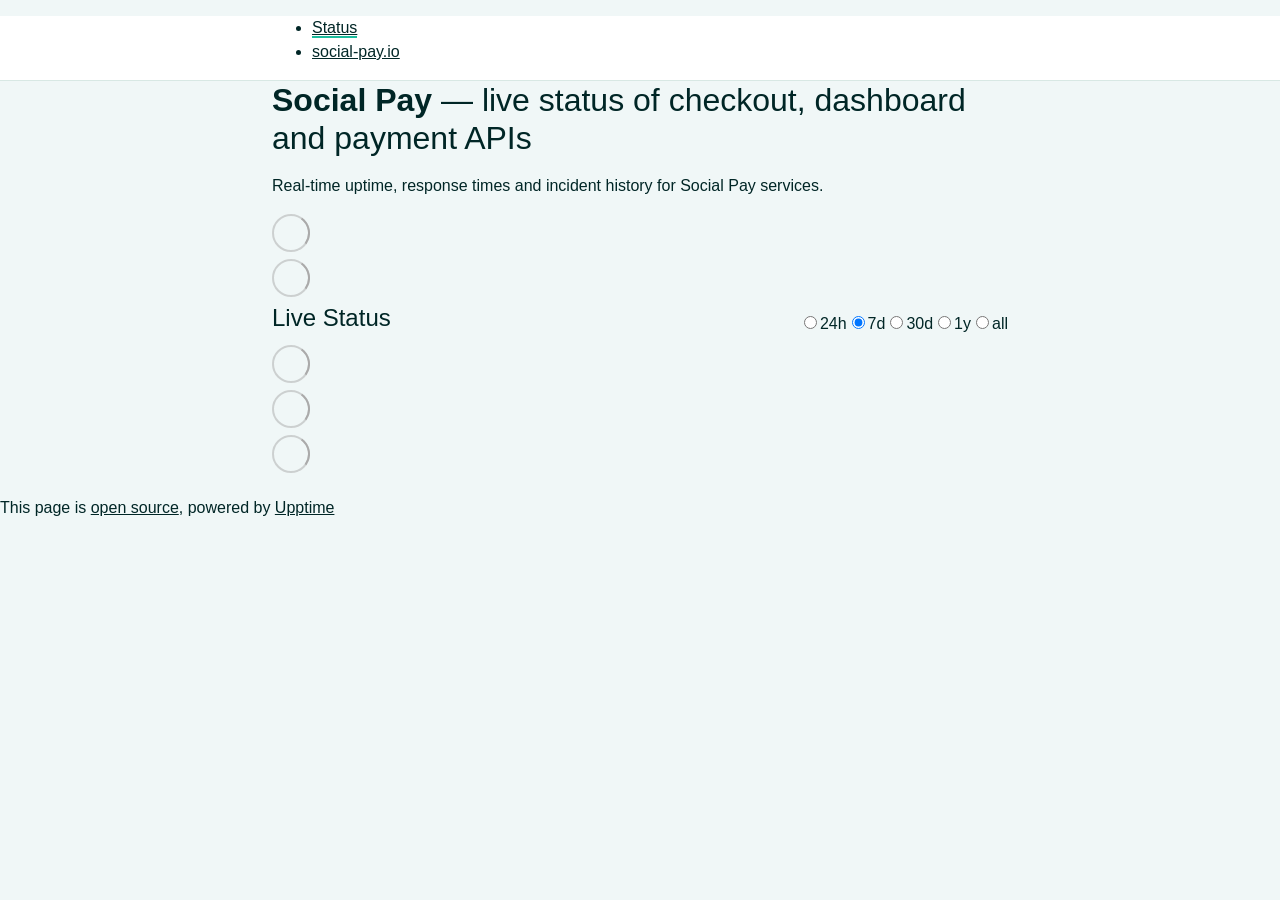
==== index.html @ 7e7a7115 "deploy: 6a5fa1175e1046a370cfa3e2fd71d9500cdce893" ====
<!DOCTYPE html> <html lang=en> <head> <meta charset=utf-8> <meta content="width=device-width,initial-scale=1" name=viewport> <meta content=#333333 name=theme-color> <base href=/status/ > <link href=manifest.json rel=manifest crossorigin=use-credentials> <script>__SAPPER__={baseUrl:"/status",preloaded:[void 0,{}]};if('serviceWorker' in navigator)navigator.serviceWorker.register('/status/service-worker.js');(function(){try{eval("async function x(){}");var main="/status/client/client.57f65140.js"}catch(e){main="/status/client/legacy/client.33e0edeb.js"};var s=document.createElement("script");try{new Function("if(0)import('')")();s.src=main;s.type="module";s.crossOrigin="use-credentials";}catch(e){s.src="/status/client/shimport@2.0.5.js";s.setAttribute("data-main",main);}document.head.appendChild(s);}());</script> <link href=client/client-31a52aa5.css rel=stylesheet><link href=client/createOctokit-a85f76c7.css rel=stylesheet><link href=client/index-b0b6455a.css rel=stylesheet> <title>Social Pay Status</title><link href=https://KingClem9269.github.io/status/themes/light.css rel=stylesheet><link href=https://KingClem9269.github.io/status/global.css rel=stylesheet><link href=https://raw.githubusercontent.com/upptime/upptime/master/assets/upptime-icon.svg rel=icon type=image/svg><link href=/logo-192.png rel=icon type=image/png> <link href=/status/client/client.57f65140.js rel=modulepreload as=script crossorigin=use-credentials><link href=/status/client/client-31a52aa5.css rel=preload as=style><link href=/status/client/index.d18c783b.js rel=modulepreload as=script crossorigin=use-credentials><link href=/status/client/createOctokit.0a778006.js rel=modulepreload as=script crossorigin=use-credentials><link href=/status/client/inject_styles.803b7e80.js rel=modulepreload as=script crossorigin=use-credentials><link href=/status/client/createOctokit-a85f76c7.css rel=preload as=style><link href=/status/client/index-b0b6455a.css rel=preload as=style></head> <body> <div id=sapper> <nav class=svelte-a08hsz><div class="svelte-a08hsz container"> <ul class=svelte-a08hsz><li><a href=/ class=svelte-a08hsz target=_self aria-current=page>Status</a> <li><a href=https://social-pay.io class=svelte-a08hsz target=_self>social-pay.io</a> </li> </ul></div> </nav> <main class=container> <header class=svelte-ngkazm><h1><strong>Social Pay</strong> — live status of checkout, dashboard and payment APIs</h1> <p class="svelte-ngkazm lead">Real-time uptime, response times and incident history for Social Pay services.</header> <section class=svelte-8lnl4f><div class="svelte-68jxue loading"><svg class=svelte-68jxue height=38 stroke=#aaa width=38 xmlns=http://www.w3.org/2000/svg><g fill=none fill-rule=evenodd><g stroke-width=2 transform="translate(1 1)"><circle cx=18 cy=18 r=18 stroke-opacity=.5></circle><path d="M36 18c0-9.94-8.06-18-18-18"><animateTransform attributeName=transform dur=1s from="0 18 18" repeatCount=indefinite to="360 18 18" type=rotate></animateTransform></path></g></g></svg></div> </section> <section class=svelte-8lnl4f><div class="svelte-68jxue loading"><svg class=svelte-68jxue height=38 stroke=#aaa width=38 xmlns=http://www.w3.org/2000/svg><g fill=none fill-rule=evenodd><g stroke-width=2 transform="translate(1 1)"><circle cx=18 cy=18 r=18 stroke-opacity=.5></circle><path d="M36 18c0-9.94-8.06-18-18-18"><animateTransform attributeName=transform dur=1s from="0 18 18" repeatCount=indefinite to="360 18 18" type=rotate></animateTransform></path></g></g></svg></div> </section> <div class="svelte-fqsq6s f changed"><h2>Live Status</h2> <form class="svelte-fqsq6s f r"><div><input class=svelte-fqsq6s id=data_day name=d type=radio value=day><label class=svelte-fqsq6s for=data_day>24h</label></div> <div><input class=svelte-fqsq6s id=data_week name=d type=radio value=week checked><label class=svelte-fqsq6s for=data_week>7d</label></div> <div><input class=svelte-fqsq6s id=data_month name=d type=radio value=month><label class=svelte-fqsq6s for=data_month>30d</label></div> <div><input class=svelte-fqsq6s id=data_year name=d type=radio value=year><label class=svelte-fqsq6s for=data_year>1y</label></div> <div><input class=svelte-fqsq6s id=data_all name=d type=radio value=all><label class=svelte-fqsq6s for=data_all>all</label></div></form></div> <section class="svelte-fqsq6s live-status"><div class="svelte-68jxue loading"><svg class=svelte-68jxue height=38 stroke=#aaa width=38 xmlns=http://www.w3.org/2000/svg><g fill=none fill-rule=evenodd><g stroke-width=2 transform="translate(1 1)"><circle cx=18 cy=18 r=18 stroke-opacity=.5></circle><path d="M36 18c0-9.94-8.06-18-18-18"><animateTransform attributeName=transform dur=1s from="0 18 18" repeatCount=indefinite to="360 18 18" type=rotate></animateTransform></path></g></g></svg></div> </section> <section><div class="svelte-68jxue loading"><svg class=svelte-68jxue height=38 stroke=#aaa width=38 xmlns=http://www.w3.org/2000/svg><g fill=none fill-rule=evenodd><g stroke-width=2 transform="translate(1 1)"><circle cx=18 cy=18 r=18 stroke-opacity=.5></circle><path d="M36 18c0-9.94-8.06-18-18-18"><animateTransform attributeName=transform dur=1s from="0 18 18" repeatCount=indefinite to="360 18 18" type=rotate></animateTransform></path></g></g></svg></div> </section> <section><div class="svelte-68jxue loading"><svg class=svelte-68jxue height=38 stroke=#aaa width=38 xmlns=http://www.w3.org/2000/svg><g fill=none fill-rule=evenodd><g stroke-width=2 transform="translate(1 1)"><circle cx=18 cy=18 r=18 stroke-opacity=.5></circle><path d="M36 18c0-9.94-8.06-18-18-18"><animateTransform attributeName=transform dur=1s from="0 18 18" repeatCount=indefinite to="360 18 18" type=rotate></animateTransform></path></g></g></svg></div></section></main> <footer class=svelte-jbr799><p>This page is <a href=https://github.com/KingClem9269/status>open source</a>, powered by <a href=https://upptime.js.org>Upptime</a></p> </footer></div> <script> try {
        if (typeof window !== "undefined" && window.navigator && navigator.serviceWorker) {
          navigator.serviceWorker.getRegistrations().then(function (registrations) {
            for (let registration of registrations) {
              registration.unregister();
            }
          });
        }
        if (typeof window !== "undefined" && "caches" in window) {
          caches.keys().then(function (keyList) {
            return Promise.all(
              keyList.map(function (key) {
                return caches.delete(key);
              })
            );
          });
        }
      } catch (error) {} </script>
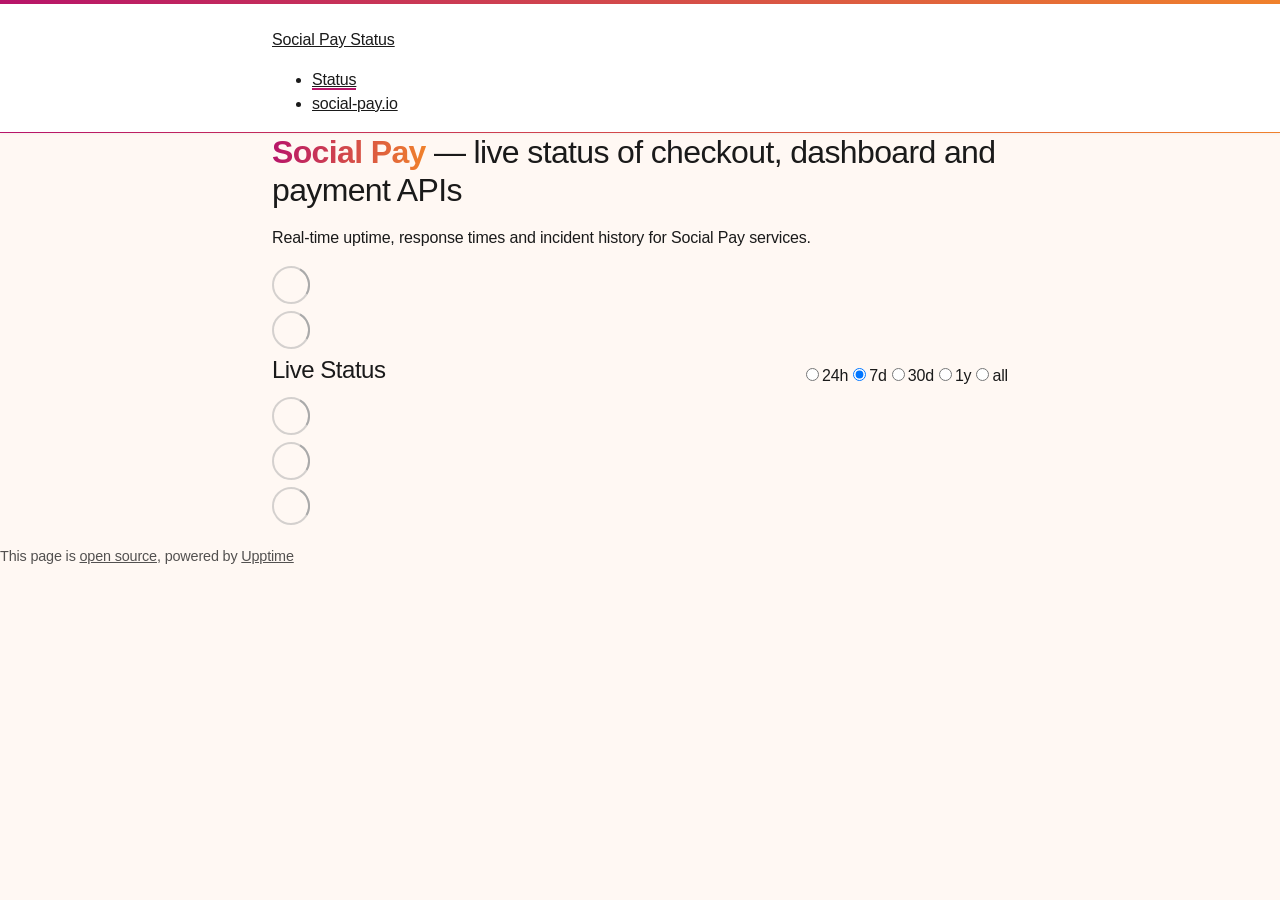
==== commit b4fc0457: "deploy: 3e384eec62bdd27ce8bd5cd017b2434b9b370416" ====
--- a/index.html
+++ b/index.html
@@ -1,4 +1,4 @@
-<!DOCTYPE html> <html lang=en> <head> <meta charset=utf-8> <meta content="width=device-width,initial-scale=1" name=viewport> <meta content=#333333 name=theme-color> <base href=/status/ > <link href=manifest.json rel=manifest crossorigin=use-credentials> <script>__SAPPER__={baseUrl:"/status",preloaded:[void 0,{}]};if('serviceWorker' in navigator)navigator.serviceWorker.register('/status/service-worker.js');(function(){try{eval("async function x(){}");var main="/status/client/client.57f65140.js"}catch(e){main="/status/client/legacy/client.33e0edeb.js"};var s=document.createElement("script");try{new Function("if(0)import('')")();s.src=main;s.type="module";s.crossOrigin="use-credentials";}catch(e){s.src="/status/client/shimport@2.0.5.js";s.setAttribute("data-main",main);}document.head.appendChild(s);}());</script> <link href=client/client-31a52aa5.css rel=stylesheet><link href=client/createOctokit-a85f76c7.css rel=stylesheet><link href=client/index-b0b6455a.css rel=stylesheet> <title>Social Pay Status</title><link href=https://KingClem9269.github.io/status/themes/light.css rel=stylesheet><link href=https://KingClem9269.github.io/status/global.css rel=stylesheet><link href=https://raw.githubusercontent.com/upptime/upptime/master/assets/upptime-icon.svg rel=icon type=image/svg><link href=/logo-192.png rel=icon type=image/png> <link href=/status/client/client.57f65140.js rel=modulepreload as=script crossorigin=use-credentials><link href=/status/client/client-31a52aa5.css rel=preload as=style><link href=/status/client/index.d18c783b.js rel=modulepreload as=script crossorigin=use-credentials><link href=/status/client/createOctokit.0a778006.js rel=modulepreload as=script crossorigin=use-credentials><link href=/status/client/inject_styles.803b7e80.js rel=modulepreload as=script crossorigin=use-credentials><link href=/status/client/createOctokit-a85f76c7.css rel=preload as=style><link href=/status/client/index-b0b6455a.css rel=preload as=style></head> <body> <div id=sapper> <nav class=svelte-a08hsz><div class="svelte-a08hsz container"> <ul class=svelte-a08hsz><li><a href=/ class=svelte-a08hsz target=_self aria-current=page>Status</a> <li><a href=https://social-pay.io class=svelte-a08hsz target=_self>social-pay.io</a> </li> </ul></div> </nav> <main class=container> <header class=svelte-ngkazm><h1><strong>Social Pay</strong> — live status of checkout, dashboard and payment APIs</h1> <p class="svelte-ngkazm lead">Real-time uptime, response times and incident history for Social Pay services.</header> <section class=svelte-8lnl4f><div class="svelte-68jxue loading"><svg class=svelte-68jxue height=38 stroke=#aaa width=38 xmlns=http://www.w3.org/2000/svg><g fill=none fill-rule=evenodd><g stroke-width=2 transform="translate(1 1)"><circle cx=18 cy=18 r=18 stroke-opacity=.5></circle><path d="M36 18c0-9.94-8.06-18-18-18"><animateTransform attributeName=transform dur=1s from="0 18 18" repeatCount=indefinite to="360 18 18" type=rotate></animateTransform></path></g></g></svg></div> </section> <section class=svelte-8lnl4f><div class="svelte-68jxue loading"><svg class=svelte-68jxue height=38 stroke=#aaa width=38 xmlns=http://www.w3.org/2000/svg><g fill=none fill-rule=evenodd><g stroke-width=2 transform="translate(1 1)"><circle cx=18 cy=18 r=18 stroke-opacity=.5></circle><path d="M36 18c0-9.94-8.06-18-18-18"><animateTransform attributeName=transform dur=1s from="0 18 18" repeatCount=indefinite to="360 18 18" type=rotate></animateTransform></path></g></g></svg></div> </section> <div class="svelte-fqsq6s f changed"><h2>Live Status</h2> <form class="svelte-fqsq6s f r"><div><input class=svelte-fqsq6s id=data_day name=d type=radio value=day><label class=svelte-fqsq6s for=data_day>24h</label></div> <div><input class=svelte-fqsq6s id=data_week name=d type=radio value=week checked><label class=svelte-fqsq6s for=data_week>7d</label></div> <div><input class=svelte-fqsq6s id=data_month name=d type=radio value=month><label class=svelte-fqsq6s for=data_month>30d</label></div> <div><input class=svelte-fqsq6s id=data_year name=d type=radio value=year><label class=svelte-fqsq6s for=data_year>1y</label></div> <div><input class=svelte-fqsq6s id=data_all name=d type=radio value=all><label class=svelte-fqsq6s for=data_all>all</label></div></form></div> <section class="svelte-fqsq6s live-status"><div class="svelte-68jxue loading"><svg class=svelte-68jxue height=38 stroke=#aaa width=38 xmlns=http://www.w3.org/2000/svg><g fill=none fill-rule=evenodd><g stroke-width=2 transform="translate(1 1)"><circle cx=18 cy=18 r=18 stroke-opacity=.5></circle><path d="M36 18c0-9.94-8.06-18-18-18"><animateTransform attributeName=transform dur=1s from="0 18 18" repeatCount=indefinite to="360 18 18" type=rotate></animateTransform></path></g></g></svg></div> </section> <section><div class="svelte-68jxue loading"><svg class=svelte-68jxue height=38 stroke=#aaa width=38 xmlns=http://www.w3.org/2000/svg><g fill=none fill-rule=evenodd><g stroke-width=2 transform="translate(1 1)"><circle cx=18 cy=18 r=18 stroke-opacity=.5></circle><path d="M36 18c0-9.94-8.06-18-18-18"><animateTransform attributeName=transform dur=1s from="0 18 18" repeatCount=indefinite to="360 18 18" type=rotate></animateTransform></path></g></g></svg></div> </section> <section><div class="svelte-68jxue loading"><svg class=svelte-68jxue height=38 stroke=#aaa width=38 xmlns=http://www.w3.org/2000/svg><g fill=none fill-rule=evenodd><g stroke-width=2 transform="translate(1 1)"><circle cx=18 cy=18 r=18 stroke-opacity=.5></circle><path d="M36 18c0-9.94-8.06-18-18-18"><animateTransform attributeName=transform dur=1s from="0 18 18" repeatCount=indefinite to="360 18 18" type=rotate></animateTransform></path></g></g></svg></div></section></main> <footer class=svelte-jbr799><p>This page is <a href=https://github.com/KingClem9269/status>open source</a>, powered by <a href=https://upptime.js.org>Upptime</a></p> </footer></div> <script> try {
+<!DOCTYPE html> <html lang=en> <head> <meta charset=utf-8> <meta content="width=device-width,initial-scale=1" name=viewport> <meta content=#333333 name=theme-color> <base href=/status/ > <link href=manifest.json rel=manifest crossorigin=use-credentials> <script>__SAPPER__={baseUrl:"/status",preloaded:[void 0,{}]};if('serviceWorker' in navigator)navigator.serviceWorker.register('/status/service-worker.js');(function(){try{eval("async function x(){}");var main="/status/client/client.98b3d80c.js"}catch(e){main="/status/client/legacy/client.d2329a09.js"};var s=document.createElement("script");try{new Function("if(0)import('')")();s.src=main;s.type="module";s.crossOrigin="use-credentials";}catch(e){s.src="/status/client/shimport@2.0.5.js";s.setAttribute("data-main",main);}document.head.appendChild(s);}());</script> <link href=client/client-31a52aa5.css rel=stylesheet><link href=client/createOctokit-a85f76c7.css rel=stylesheet><link href=client/index-b0b6455a.css rel=stylesheet> <title>Social Pay Status</title><link href=https://fonts.googleapis.com rel=preconnect> <link href=https://fonts.gstatic.com rel=preconnect crossorigin> <link href="https://fonts.googleapis.com/css2?family=Inter:wght@400;600;800&display=swap" rel=stylesheet> <link href=https://raw.githubusercontent.com/KingClem9269/status/HEAD/assets/socialpay-monogram.png rel=icon type=image/png> <link href=https://kingclem9269.github.io/status/socialpay-theme.css rel=stylesheet><link href=https://KingClem9269.github.io/status/global.css rel=stylesheet><link href=https://raw.githubusercontent.com/upptime/upptime/master/assets/upptime-icon.svg rel=icon type=image/svg><link href=/logo-192.png rel=icon type=image/png> <link href=/status/client/client.98b3d80c.js rel=modulepreload as=script crossorigin=use-credentials><link href=/status/client/client-31a52aa5.css rel=preload as=style><link href=/status/client/index.014a66ba.js rel=modulepreload as=script crossorigin=use-credentials><link href=/status/client/createOctokit.6205b1a6.js rel=modulepreload as=script crossorigin=use-credentials><link href=/status/client/inject_styles.803b7e80.js rel=modulepreload as=script crossorigin=use-credentials><link href=/status/client/createOctokit-a85f76c7.css rel=preload as=style><link href=/status/client/index-b0b6455a.css rel=preload as=style></head> <body> <div id=sapper> <nav class=svelte-a08hsz><div class="svelte-a08hsz container"><div><a href=https://KingClem9269.github.io/status class="svelte-a08hsz logo"><img alt="" class=svelte-a08hsz src=https://raw.githubusercontent.com/KingClem9269/status/HEAD/assets/socialpay-monogram.png> <div>Social Pay Status</div></a></div> <ul class=svelte-a08hsz><li><a href=/ class=svelte-a08hsz target=_self aria-current=page>Status</a> <li><a href=https://social-pay.io class=svelte-a08hsz target=_self>social-pay.io</a> </li> </ul></div> </nav> <main class=container> <header class=svelte-ngkazm><h1><strong>Social Pay</strong> — live status of checkout, dashboard and payment APIs</h1> <p class="svelte-ngkazm lead">Real-time uptime, response times and incident history for Social Pay services.</header> <section class=svelte-8lnl4f><div class="svelte-68jxue loading"><svg class=svelte-68jxue height=38 stroke=#aaa width=38 xmlns=http://www.w3.org/2000/svg><g fill=none fill-rule=evenodd><g stroke-width=2 transform="translate(1 1)"><circle cx=18 cy=18 r=18 stroke-opacity=.5></circle><path d="M36 18c0-9.94-8.06-18-18-18"><animateTransform attributeName=transform dur=1s from="0 18 18" repeatCount=indefinite to="360 18 18" type=rotate></animateTransform></path></g></g></svg></div> </section> <section class=svelte-8lnl4f><div class="svelte-68jxue loading"><svg class=svelte-68jxue height=38 stroke=#aaa width=38 xmlns=http://www.w3.org/2000/svg><g fill=none fill-rule=evenodd><g stroke-width=2 transform="translate(1 1)"><circle cx=18 cy=18 r=18 stroke-opacity=.5></circle><path d="M36 18c0-9.94-8.06-18-18-18"><animateTransform attributeName=transform dur=1s from="0 18 18" repeatCount=indefinite to="360 18 18" type=rotate></animateTransform></path></g></g></svg></div> </section> <div class="svelte-fqsq6s f changed"><h2>Live Status</h2> <form class="svelte-fqsq6s f r"><div><input class=svelte-fqsq6s id=data_day name=d type=radio value=day><label class=svelte-fqsq6s for=data_day>24h</label></div> <div><input class=svelte-fqsq6s id=data_week name=d type=radio value=week checked><label class=svelte-fqsq6s for=data_week>7d</label></div> <div><input class=svelte-fqsq6s id=data_month name=d type=radio value=month><label class=svelte-fqsq6s for=data_month>30d</label></div> <div><input class=svelte-fqsq6s id=data_year name=d type=radio value=year><label class=svelte-fqsq6s for=data_year>1y</label></div> <div><input class=svelte-fqsq6s id=data_all name=d type=radio value=all><label class=svelte-fqsq6s for=data_all>all</label></div></form></div> <section class="svelte-fqsq6s live-status"><div class="svelte-68jxue loading"><svg class=svelte-68jxue height=38 stroke=#aaa width=38 xmlns=http://www.w3.org/2000/svg><g fill=none fill-rule=evenodd><g stroke-width=2 transform="translate(1 1)"><circle cx=18 cy=18 r=18 stroke-opacity=.5></circle><path d="M36 18c0-9.94-8.06-18-18-18"><animateTransform attributeName=transform dur=1s from="0 18 18" repeatCount=indefinite to="360 18 18" type=rotate></animateTransform></path></g></g></svg></div> </section> <section><div class="svelte-68jxue loading"><svg class=svelte-68jxue height=38 stroke=#aaa width=38 xmlns=http://www.w3.org/2000/svg><g fill=none fill-rule=evenodd><g stroke-width=2 transform="translate(1 1)"><circle cx=18 cy=18 r=18 stroke-opacity=.5></circle><path d="M36 18c0-9.94-8.06-18-18-18"><animateTransform attributeName=transform dur=1s from="0 18 18" repeatCount=indefinite to="360 18 18" type=rotate></animateTransform></path></g></g></svg></div> </section> <section><div class="svelte-68jxue loading"><svg class=svelte-68jxue height=38 stroke=#aaa width=38 xmlns=http://www.w3.org/2000/svg><g fill=none fill-rule=evenodd><g stroke-width=2 transform="translate(1 1)"><circle cx=18 cy=18 r=18 stroke-opacity=.5></circle><path d="M36 18c0-9.94-8.06-18-18-18"><animateTransform attributeName=transform dur=1s from="0 18 18" repeatCount=indefinite to="360 18 18" type=rotate></animateTransform></path></g></g></svg></div></section></main> <footer class=svelte-jbr799><p>This page is <a href=https://github.com/KingClem9269/status>open source</a>, powered by <a href=https://upptime.js.org>Upptime</a></p> </footer></div> <script> try {
         if (typeof window !== "undefined" && window.navigator && navigator.serviceWorker) {
           navigator.serviceWorker.getRegistrations().then(function (registrations) {
             for (let registration of registrations) {
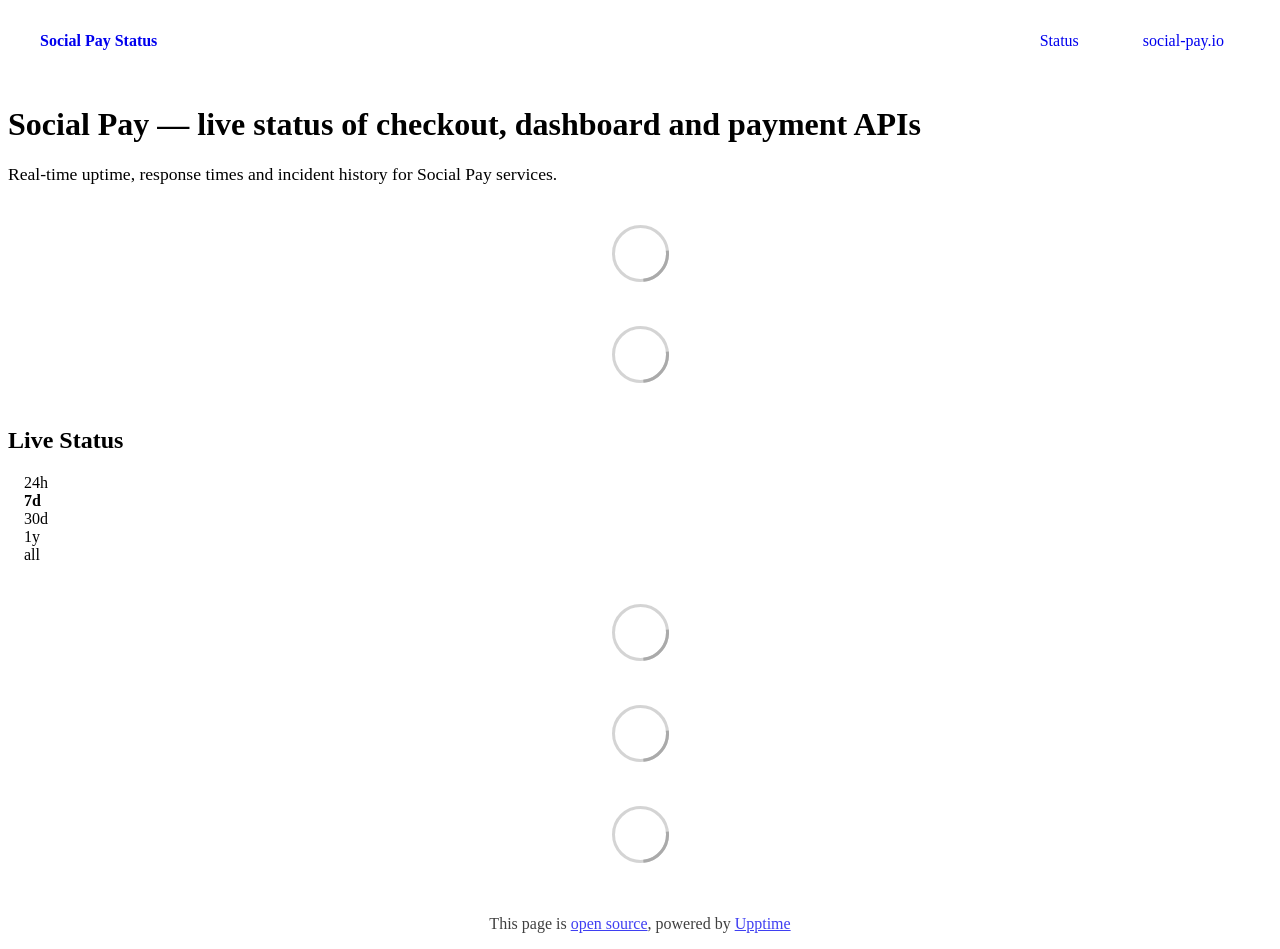
==== commit 0106c9cc: "deploy: b700191c894dfce88c4574cc94dbf5f4cf670d93" ====
--- a/index.html
+++ b/index.html
@@ -1,4 +1,4 @@
-<!DOCTYPE html> <html lang=en> <head> <meta charset=utf-8> <meta content="width=device-width,initial-scale=1" name=viewport> <meta content=#333333 name=theme-color> <base href=/status/ > <link href=manifest.json rel=manifest crossorigin=use-credentials> <script>__SAPPER__={baseUrl:"/status",preloaded:[void 0,{}]};if('serviceWorker' in navigator)navigator.serviceWorker.register('/status/service-worker.js');(function(){try{eval("async function x(){}");var main="/status/client/client.98b3d80c.js"}catch(e){main="/status/client/legacy/client.d2329a09.js"};var s=document.createElement("script");try{new Function("if(0)import('')")();s.src=main;s.type="module";s.crossOrigin="use-credentials";}catch(e){s.src="/status/client/shimport@2.0.5.js";s.setAttribute("data-main",main);}document.head.appendChild(s);}());</script> <link href=client/client-31a52aa5.css rel=stylesheet><link href=client/createOctokit-a85f76c7.css rel=stylesheet><link href=client/index-b0b6455a.css rel=stylesheet> <title>Social Pay Status</title><link href=https://fonts.googleapis.com rel=preconnect> <link href=https://fonts.gstatic.com rel=preconnect crossorigin> <link href="https://fonts.googleapis.com/css2?family=Inter:wght@400;600;800&display=swap" rel=stylesheet> <link href=https://raw.githubusercontent.com/KingClem9269/status/HEAD/assets/socialpay-monogram.png rel=icon type=image/png> <link href=https://kingclem9269.github.io/status/socialpay-theme.css rel=stylesheet><link href=https://KingClem9269.github.io/status/global.css rel=stylesheet><link href=https://raw.githubusercontent.com/upptime/upptime/master/assets/upptime-icon.svg rel=icon type=image/svg><link href=/logo-192.png rel=icon type=image/png> <link href=/status/client/client.98b3d80c.js rel=modulepreload as=script crossorigin=use-credentials><link href=/status/client/client-31a52aa5.css rel=preload as=style><link href=/status/client/index.014a66ba.js rel=modulepreload as=script crossorigin=use-credentials><link href=/status/client/createOctokit.6205b1a6.js rel=modulepreload as=script crossorigin=use-credentials><link href=/status/client/inject_styles.803b7e80.js rel=modulepreload as=script crossorigin=use-credentials><link href=/status/client/createOctokit-a85f76c7.css rel=preload as=style><link href=/status/client/index-b0b6455a.css rel=preload as=style></head> <body> <div id=sapper> <nav class=svelte-a08hsz><div class="svelte-a08hsz container"><div><a href=https://KingClem9269.github.io/status class="svelte-a08hsz logo"><img alt="" class=svelte-a08hsz src=https://raw.githubusercontent.com/KingClem9269/status/HEAD/assets/socialpay-monogram.png> <div>Social Pay Status</div></a></div> <ul class=svelte-a08hsz><li><a href=/ class=svelte-a08hsz target=_self aria-current=page>Status</a> <li><a href=https://social-pay.io class=svelte-a08hsz target=_self>social-pay.io</a> </li> </ul></div> </nav> <main class=container> <header class=svelte-ngkazm><h1><strong>Social Pay</strong> — live status of checkout, dashboard and payment APIs</h1> <p class="svelte-ngkazm lead">Real-time uptime, response times and incident history for Social Pay services.</header> <section class=svelte-8lnl4f><div class="svelte-68jxue loading"><svg class=svelte-68jxue height=38 stroke=#aaa width=38 xmlns=http://www.w3.org/2000/svg><g fill=none fill-rule=evenodd><g stroke-width=2 transform="translate(1 1)"><circle cx=18 cy=18 r=18 stroke-opacity=.5></circle><path d="M36 18c0-9.94-8.06-18-18-18"><animateTransform attributeName=transform dur=1s from="0 18 18" repeatCount=indefinite to="360 18 18" type=rotate></animateTransform></path></g></g></svg></div> </section> <section class=svelte-8lnl4f><div class="svelte-68jxue loading"><svg class=svelte-68jxue height=38 stroke=#aaa width=38 xmlns=http://www.w3.org/2000/svg><g fill=none fill-rule=evenodd><g stroke-width=2 transform="translate(1 1)"><circle cx=18 cy=18 r=18 stroke-opacity=.5></circle><path d="M36 18c0-9.94-8.06-18-18-18"><animateTransform attributeName=transform dur=1s from="0 18 18" repeatCount=indefinite to="360 18 18" type=rotate></animateTransform></path></g></g></svg></div> </section> <div class="svelte-fqsq6s f changed"><h2>Live Status</h2> <form class="svelte-fqsq6s f r"><div><input class=svelte-fqsq6s id=data_day name=d type=radio value=day><label class=svelte-fqsq6s for=data_day>24h</label></div> <div><input class=svelte-fqsq6s id=data_week name=d type=radio value=week checked><label class=svelte-fqsq6s for=data_week>7d</label></div> <div><input class=svelte-fqsq6s id=data_month name=d type=radio value=month><label class=svelte-fqsq6s for=data_month>30d</label></div> <div><input class=svelte-fqsq6s id=data_year name=d type=radio value=year><label class=svelte-fqsq6s for=data_year>1y</label></div> <div><input class=svelte-fqsq6s id=data_all name=d type=radio value=all><label class=svelte-fqsq6s for=data_all>all</label></div></form></div> <section class="svelte-fqsq6s live-status"><div class="svelte-68jxue loading"><svg class=svelte-68jxue height=38 stroke=#aaa width=38 xmlns=http://www.w3.org/2000/svg><g fill=none fill-rule=evenodd><g stroke-width=2 transform="translate(1 1)"><circle cx=18 cy=18 r=18 stroke-opacity=.5></circle><path d="M36 18c0-9.94-8.06-18-18-18"><animateTransform attributeName=transform dur=1s from="0 18 18" repeatCount=indefinite to="360 18 18" type=rotate></animateTransform></path></g></g></svg></div> </section> <section><div class="svelte-68jxue loading"><svg class=svelte-68jxue height=38 stroke=#aaa width=38 xmlns=http://www.w3.org/2000/svg><g fill=none fill-rule=evenodd><g stroke-width=2 transform="translate(1 1)"><circle cx=18 cy=18 r=18 stroke-opacity=.5></circle><path d="M36 18c0-9.94-8.06-18-18-18"><animateTransform attributeName=transform dur=1s from="0 18 18" repeatCount=indefinite to="360 18 18" type=rotate></animateTransform></path></g></g></svg></div> </section> <section><div class="svelte-68jxue loading"><svg class=svelte-68jxue height=38 stroke=#aaa width=38 xmlns=http://www.w3.org/2000/svg><g fill=none fill-rule=evenodd><g stroke-width=2 transform="translate(1 1)"><circle cx=18 cy=18 r=18 stroke-opacity=.5></circle><path d="M36 18c0-9.94-8.06-18-18-18"><animateTransform attributeName=transform dur=1s from="0 18 18" repeatCount=indefinite to="360 18 18" type=rotate></animateTransform></path></g></g></svg></div></section></main> <footer class=svelte-jbr799><p>This page is <a href=https://github.com/KingClem9269/status>open source</a>, powered by <a href=https://upptime.js.org>Upptime</a></p> </footer></div> <script> try {
+<!DOCTYPE html> <html lang=en> <head> <meta charset=utf-8> <meta content="width=device-width,initial-scale=1" name=viewport> <meta content=#333333 name=theme-color> <base href=/ > <link href=manifest.json rel=manifest crossorigin=use-credentials> <script>__SAPPER__={baseUrl:"",preloaded:[void 0,{}]};if('serviceWorker' in navigator)navigator.serviceWorker.register('/service-worker.js');(function(){try{eval("async function x(){}");var main="/client/client.a5089d86.js"}catch(e){main="/client/legacy/client.cbe10bc5.js"};var s=document.createElement("script");try{new Function("if(0)import('')")();s.src=main;s.type="module";s.crossOrigin="use-credentials";}catch(e){s.src="/client/shimport@2.0.5.js";s.setAttribute("data-main",main);}document.head.appendChild(s);}());</script> <link href=client/client-31a52aa5.css rel=stylesheet><link href=client/createOctokit-a85f76c7.css rel=stylesheet><link href=client/index-b0b6455a.css rel=stylesheet> <title>Social Pay Status</title><link href=https://fonts.googleapis.com rel=preconnect> <link href=https://fonts.gstatic.com rel=preconnect crossorigin> <link href="https://fonts.googleapis.com/css2?family=Inter:wght@400;600;800&display=swap" rel=stylesheet> <link href=https://raw.githubusercontent.com/KingClem9269/status/HEAD/assets/socialpay-monogram.png rel=icon type=image/png> <link href=https://status.social-pay.io/socialpay-theme.css rel=stylesheet><link href=https://status.social-pay.io/global.css rel=stylesheet><link href=https://raw.githubusercontent.com/upptime/upptime/master/assets/upptime-icon.svg rel=icon type=image/svg><link href=/logo-192.png rel=icon type=image/png> <link href=/client/client.a5089d86.js rel=modulepreload as=script crossorigin=use-credentials><link href=/client/client-31a52aa5.css rel=preload as=style><link href=/client/index.08d9e8f8.js rel=modulepreload as=script crossorigin=use-credentials><link href=/client/createOctokit.67b3c38b.js rel=modulepreload as=script crossorigin=use-credentials><link href=/client/inject_styles.803b7e80.js rel=modulepreload as=script crossorigin=use-credentials><link href=/client/createOctokit-a85f76c7.css rel=preload as=style><link href=/client/index-b0b6455a.css rel=preload as=style></head> <body> <div id=sapper> <nav class=svelte-a08hsz><div class="svelte-a08hsz container"><div><a href=https://status.social-pay.io class="svelte-a08hsz logo"><img alt="" class=svelte-a08hsz src=https://raw.githubusercontent.com/KingClem9269/status/HEAD/assets/socialpay-monogram.png> <div>Social Pay Status</div></a></div> <ul class=svelte-a08hsz><li><a href=/ class=svelte-a08hsz target=_self aria-current=page>Status</a> <li><a href=https://social-pay.io class=svelte-a08hsz target=_self>social-pay.io</a> </li> </ul></div> </nav> <main class=container> <header class=svelte-ngkazm><h1><strong>Social Pay</strong> — live status of checkout, dashboard and payment APIs</h1> <p class="svelte-ngkazm lead">Real-time uptime, response times and incident history for Social Pay services.</header> <section class=svelte-8lnl4f><div class="svelte-68jxue loading"><svg class=svelte-68jxue height=38 stroke=#aaa width=38 xmlns=http://www.w3.org/2000/svg><g fill=none fill-rule=evenodd><g stroke-width=2 transform="translate(1 1)"><circle cx=18 cy=18 r=18 stroke-opacity=.5></circle><path d="M36 18c0-9.94-8.06-18-18-18"><animateTransform attributeName=transform dur=1s from="0 18 18" repeatCount=indefinite to="360 18 18" type=rotate></animateTransform></path></g></g></svg></div> </section> <section class=svelte-8lnl4f><div class="svelte-68jxue loading"><svg class=svelte-68jxue height=38 stroke=#aaa width=38 xmlns=http://www.w3.org/2000/svg><g fill=none fill-rule=evenodd><g stroke-width=2 transform="translate(1 1)"><circle cx=18 cy=18 r=18 stroke-opacity=.5></circle><path d="M36 18c0-9.94-8.06-18-18-18"><animateTransform attributeName=transform dur=1s from="0 18 18" repeatCount=indefinite to="360 18 18" type=rotate></animateTransform></path></g></g></svg></div> </section> <div class="svelte-fqsq6s f changed"><h2>Live Status</h2> <form class="svelte-fqsq6s f r"><div><input class=svelte-fqsq6s id=data_day name=d type=radio value=day><label class=svelte-fqsq6s for=data_day>24h</label></div> <div><input class=svelte-fqsq6s id=data_week name=d type=radio value=week checked><label class=svelte-fqsq6s for=data_week>7d</label></div> <div><input class=svelte-fqsq6s id=data_month name=d type=radio value=month><label class=svelte-fqsq6s for=data_month>30d</label></div> <div><input class=svelte-fqsq6s id=data_year name=d type=radio value=year><label class=svelte-fqsq6s for=data_year>1y</label></div> <div><input class=svelte-fqsq6s id=data_all name=d type=radio value=all><label class=svelte-fqsq6s for=data_all>all</label></div></form></div> <section class="svelte-fqsq6s live-status"><div class="svelte-68jxue loading"><svg class=svelte-68jxue height=38 stroke=#aaa width=38 xmlns=http://www.w3.org/2000/svg><g fill=none fill-rule=evenodd><g stroke-width=2 transform="translate(1 1)"><circle cx=18 cy=18 r=18 stroke-opacity=.5></circle><path d="M36 18c0-9.94-8.06-18-18-18"><animateTransform attributeName=transform dur=1s from="0 18 18" repeatCount=indefinite to="360 18 18" type=rotate></animateTransform></path></g></g></svg></div> </section> <section><div class="svelte-68jxue loading"><svg class=svelte-68jxue height=38 stroke=#aaa width=38 xmlns=http://www.w3.org/2000/svg><g fill=none fill-rule=evenodd><g stroke-width=2 transform="translate(1 1)"><circle cx=18 cy=18 r=18 stroke-opacity=.5></circle><path d="M36 18c0-9.94-8.06-18-18-18"><animateTransform attributeName=transform dur=1s from="0 18 18" repeatCount=indefinite to="360 18 18" type=rotate></animateTransform></path></g></g></svg></div> </section> <section><div class="svelte-68jxue loading"><svg class=svelte-68jxue height=38 stroke=#aaa width=38 xmlns=http://www.w3.org/2000/svg><g fill=none fill-rule=evenodd><g stroke-width=2 transform="translate(1 1)"><circle cx=18 cy=18 r=18 stroke-opacity=.5></circle><path d="M36 18c0-9.94-8.06-18-18-18"><animateTransform attributeName=transform dur=1s from="0 18 18" repeatCount=indefinite to="360 18 18" type=rotate></animateTransform></path></g></g></svg></div></section></main> <footer class=svelte-jbr799><p>This page is <a href=https://github.com/KingClem9269/status>open source</a>, powered by <a href=https://upptime.js.org>Upptime</a></p> </footer></div> <script> try {
         if (typeof window !== "undefined" && window.navigator && navigator.serviceWorker) {
           navigator.serviceWorker.getRegistrations().then(function (registrations) {
             for (let registration of registrations) {
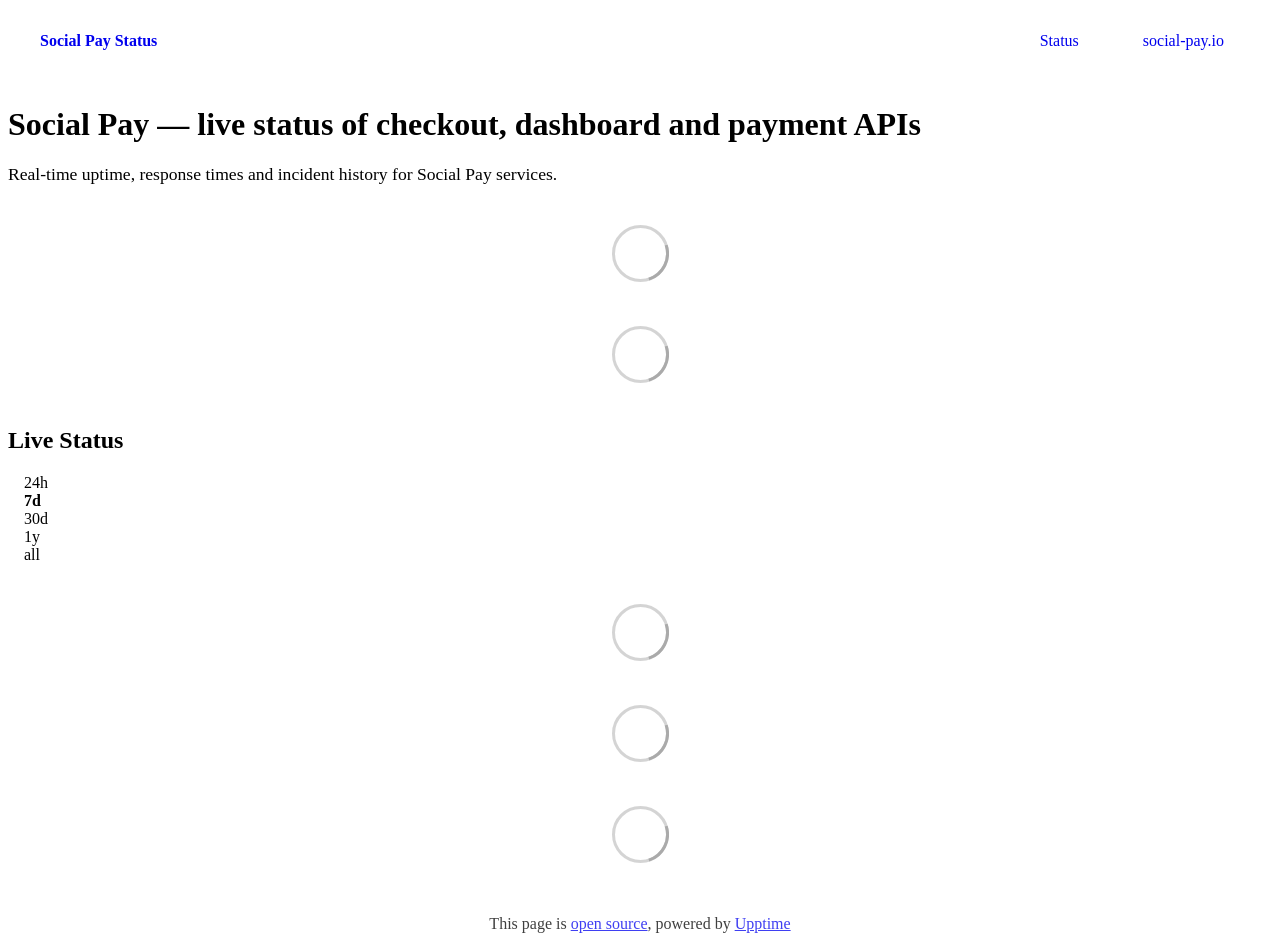
==== commit 29da93f9: "deploy: d6b2e503d289982233f35b19f72e782c0800e1e9" ====
--- a/index.html
+++ b/index.html
@@ -1,4 +1,4 @@
-<!DOCTYPE html> <html lang=en> <head> <meta charset=utf-8> <meta content="width=device-width,initial-scale=1" name=viewport> <meta content=#333333 name=theme-color> <base href=/ > <link href=manifest.json rel=manifest crossorigin=use-credentials> <script>__SAPPER__={baseUrl:"",preloaded:[void 0,{}]};if('serviceWorker' in navigator)navigator.serviceWorker.register('/service-worker.js');(function(){try{eval("async function x(){}");var main="/client/client.a5089d86.js"}catch(e){main="/client/legacy/client.cbe10bc5.js"};var s=document.createElement("script");try{new Function("if(0)import('')")();s.src=main;s.type="module";s.crossOrigin="use-credentials";}catch(e){s.src="/client/shimport@2.0.5.js";s.setAttribute("data-main",main);}document.head.appendChild(s);}());</script> <link href=client/client-31a52aa5.css rel=stylesheet><link href=client/createOctokit-a85f76c7.css rel=stylesheet><link href=client/index-b0b6455a.css rel=stylesheet> <title>Social Pay Status</title><link href=https://fonts.googleapis.com rel=preconnect> <link href=https://fonts.gstatic.com rel=preconnect crossorigin> <link href="https://fonts.googleapis.com/css2?family=Inter:wght@400;600;800&display=swap" rel=stylesheet> <link href=https://raw.githubusercontent.com/KingClem9269/status/HEAD/assets/socialpay-monogram.png rel=icon type=image/png> <link href=https://status.social-pay.io/socialpay-theme.css rel=stylesheet><link href=https://status.social-pay.io/global.css rel=stylesheet><link href=https://raw.githubusercontent.com/upptime/upptime/master/assets/upptime-icon.svg rel=icon type=image/svg><link href=/logo-192.png rel=icon type=image/png> <link href=/client/client.a5089d86.js rel=modulepreload as=script crossorigin=use-credentials><link href=/client/client-31a52aa5.css rel=preload as=style><link href=/client/index.08d9e8f8.js rel=modulepreload as=script crossorigin=use-credentials><link href=/client/createOctokit.67b3c38b.js rel=modulepreload as=script crossorigin=use-credentials><link href=/client/inject_styles.803b7e80.js rel=modulepreload as=script crossorigin=use-credentials><link href=/client/createOctokit-a85f76c7.css rel=preload as=style><link href=/client/index-b0b6455a.css rel=preload as=style></head> <body> <div id=sapper> <nav class=svelte-a08hsz><div class="svelte-a08hsz container"><div><a href=https://status.social-pay.io class="svelte-a08hsz logo"><img alt="" class=svelte-a08hsz src=https://raw.githubusercontent.com/KingClem9269/status/HEAD/assets/socialpay-monogram.png> <div>Social Pay Status</div></a></div> <ul class=svelte-a08hsz><li><a href=/ class=svelte-a08hsz target=_self aria-current=page>Status</a> <li><a href=https://social-pay.io class=svelte-a08hsz target=_self>social-pay.io</a> </li> </ul></div> </nav> <main class=container> <header class=svelte-ngkazm><h1><strong>Social Pay</strong> — live status of checkout, dashboard and payment APIs</h1> <p class="svelte-ngkazm lead">Real-time uptime, response times and incident history for Social Pay services.</header> <section class=svelte-8lnl4f><div class="svelte-68jxue loading"><svg class=svelte-68jxue height=38 stroke=#aaa width=38 xmlns=http://www.w3.org/2000/svg><g fill=none fill-rule=evenodd><g stroke-width=2 transform="translate(1 1)"><circle cx=18 cy=18 r=18 stroke-opacity=.5></circle><path d="M36 18c0-9.94-8.06-18-18-18"><animateTransform attributeName=transform dur=1s from="0 18 18" repeatCount=indefinite to="360 18 18" type=rotate></animateTransform></path></g></g></svg></div> </section> <section class=svelte-8lnl4f><div class="svelte-68jxue loading"><svg class=svelte-68jxue height=38 stroke=#aaa width=38 xmlns=http://www.w3.org/2000/svg><g fill=none fill-rule=evenodd><g stroke-width=2 transform="translate(1 1)"><circle cx=18 cy=18 r=18 stroke-opacity=.5></circle><path d="M36 18c0-9.94-8.06-18-18-18"><animateTransform attributeName=transform dur=1s from="0 18 18" repeatCount=indefinite to="360 18 18" type=rotate></animateTransform></path></g></g></svg></div> </section> <div class="svelte-fqsq6s f changed"><h2>Live Status</h2> <form class="svelte-fqsq6s f r"><div><input class=svelte-fqsq6s id=data_day name=d type=radio value=day><label class=svelte-fqsq6s for=data_day>24h</label></div> <div><input class=svelte-fqsq6s id=data_week name=d type=radio value=week checked><label class=svelte-fqsq6s for=data_week>7d</label></div> <div><input class=svelte-fqsq6s id=data_month name=d type=radio value=month><label class=svelte-fqsq6s for=data_month>30d</label></div> <div><input class=svelte-fqsq6s id=data_year name=d type=radio value=year><label class=svelte-fqsq6s for=data_year>1y</label></div> <div><input class=svelte-fqsq6s id=data_all name=d type=radio value=all><label class=svelte-fqsq6s for=data_all>all</label></div></form></div> <section class="svelte-fqsq6s live-status"><div class="svelte-68jxue loading"><svg class=svelte-68jxue height=38 stroke=#aaa width=38 xmlns=http://www.w3.org/2000/svg><g fill=none fill-rule=evenodd><g stroke-width=2 transform="translate(1 1)"><circle cx=18 cy=18 r=18 stroke-opacity=.5></circle><path d="M36 18c0-9.94-8.06-18-18-18"><animateTransform attributeName=transform dur=1s from="0 18 18" repeatCount=indefinite to="360 18 18" type=rotate></animateTransform></path></g></g></svg></div> </section> <section><div class="svelte-68jxue loading"><svg class=svelte-68jxue height=38 stroke=#aaa width=38 xmlns=http://www.w3.org/2000/svg><g fill=none fill-rule=evenodd><g stroke-width=2 transform="translate(1 1)"><circle cx=18 cy=18 r=18 stroke-opacity=.5></circle><path d="M36 18c0-9.94-8.06-18-18-18"><animateTransform attributeName=transform dur=1s from="0 18 18" repeatCount=indefinite to="360 18 18" type=rotate></animateTransform></path></g></g></svg></div> </section> <section><div class="svelte-68jxue loading"><svg class=svelte-68jxue height=38 stroke=#aaa width=38 xmlns=http://www.w3.org/2000/svg><g fill=none fill-rule=evenodd><g stroke-width=2 transform="translate(1 1)"><circle cx=18 cy=18 r=18 stroke-opacity=.5></circle><path d="M36 18c0-9.94-8.06-18-18-18"><animateTransform attributeName=transform dur=1s from="0 18 18" repeatCount=indefinite to="360 18 18" type=rotate></animateTransform></path></g></g></svg></div></section></main> <footer class=svelte-jbr799><p>This page is <a href=https://github.com/KingClem9269/status>open source</a>, powered by <a href=https://upptime.js.org>Upptime</a></p> </footer></div> <script> try {
+<!DOCTYPE html> <html lang=en> <head> <meta charset=utf-8> <meta content="width=device-width,initial-scale=1" name=viewport> <meta content=#333333 name=theme-color> <base href=/ > <link href=manifest.json rel=manifest crossorigin=use-credentials> <script>__SAPPER__={baseUrl:"",preloaded:[void 0,{}]};if('serviceWorker' in navigator)navigator.serviceWorker.register('/service-worker.js');(function(){try{eval("async function x(){}");var main="/client/client.a5089d86.js"}catch(e){main="/client/legacy/client.b4adb5f4.js"};var s=document.createElement("script");try{new Function("if(0)import('')")();s.src=main;s.type="module";s.crossOrigin="use-credentials";}catch(e){s.src="/client/shimport@2.0.5.js";s.setAttribute("data-main",main);}document.head.appendChild(s);}());</script> <link href=client/client-31a52aa5.css rel=stylesheet><link href=client/createOctokit-a85f76c7.css rel=stylesheet><link href=client/index-b0b6455a.css rel=stylesheet> <title>Social Pay Status</title><link href=https://fonts.googleapis.com rel=preconnect> <link href=https://fonts.gstatic.com rel=preconnect crossorigin> <link href="https://fonts.googleapis.com/css2?family=Inter:wght@400;600;800&display=swap" rel=stylesheet> <link href=https://raw.githubusercontent.com/KingClem9269/status/HEAD/assets/socialpay-monogram.png rel=icon type=image/png> <link href=https://status.social-pay.io/socialpay-theme.css rel=stylesheet><link href=https://status.social-pay.io/global.css rel=stylesheet><link href=https://raw.githubusercontent.com/upptime/upptime/master/assets/upptime-icon.svg rel=icon type=image/svg><link href=/logo-192.png rel=icon type=image/png> <link href=/client/client.a5089d86.js rel=modulepreload as=script crossorigin=use-credentials><link href=/client/client-31a52aa5.css rel=preload as=style><link href=/client/index.08d9e8f8.js rel=modulepreload as=script crossorigin=use-credentials><link href=/client/createOctokit.67b3c38b.js rel=modulepreload as=script crossorigin=use-credentials><link href=/client/inject_styles.803b7e80.js rel=modulepreload as=script crossorigin=use-credentials><link href=/client/createOctokit-a85f76c7.css rel=preload as=style><link href=/client/index-b0b6455a.css rel=preload as=style></head> <body> <div id=sapper> <nav class=svelte-a08hsz><div class="svelte-a08hsz container"><div><a href=https://status.social-pay.io class="svelte-a08hsz logo"><img alt="" class=svelte-a08hsz src=https://raw.githubusercontent.com/KingClem9269/status/HEAD/assets/socialpay-monogram.png> <div>Social Pay Status</div></a></div> <ul class=svelte-a08hsz><li><a href=/ class=svelte-a08hsz target=_self aria-current=page>Status</a> <li><a href=https://social-pay.io class=svelte-a08hsz target=_self>social-pay.io</a> </li> </ul></div> </nav> <main class=container> <header class=svelte-ngkazm><h1><strong>Social Pay</strong> — live status of checkout, dashboard and payment APIs</h1> <p class="svelte-ngkazm lead">Real-time uptime, response times and incident history for Social Pay services.</header> <section class=svelte-8lnl4f><div class="svelte-68jxue loading"><svg class=svelte-68jxue height=38 stroke=#aaa width=38 xmlns=http://www.w3.org/2000/svg><g fill=none fill-rule=evenodd><g stroke-width=2 transform="translate(1 1)"><circle cx=18 cy=18 r=18 stroke-opacity=.5></circle><path d="M36 18c0-9.94-8.06-18-18-18"><animateTransform attributeName=transform dur=1s from="0 18 18" repeatCount=indefinite to="360 18 18" type=rotate></animateTransform></path></g></g></svg></div> </section> <section class=svelte-8lnl4f><div class="svelte-68jxue loading"><svg class=svelte-68jxue height=38 stroke=#aaa width=38 xmlns=http://www.w3.org/2000/svg><g fill=none fill-rule=evenodd><g stroke-width=2 transform="translate(1 1)"><circle cx=18 cy=18 r=18 stroke-opacity=.5></circle><path d="M36 18c0-9.94-8.06-18-18-18"><animateTransform attributeName=transform dur=1s from="0 18 18" repeatCount=indefinite to="360 18 18" type=rotate></animateTransform></path></g></g></svg></div> </section> <div class="svelte-fqsq6s f changed"><h2>Live Status</h2> <form class="svelte-fqsq6s f r"><div><input class=svelte-fqsq6s id=data_day name=d type=radio value=day><label class=svelte-fqsq6s for=data_day>24h</label></div> <div><input class=svelte-fqsq6s id=data_week name=d type=radio value=week checked><label class=svelte-fqsq6s for=data_week>7d</label></div> <div><input class=svelte-fqsq6s id=data_month name=d type=radio value=month><label class=svelte-fqsq6s for=data_month>30d</label></div> <div><input class=svelte-fqsq6s id=data_year name=d type=radio value=year><label class=svelte-fqsq6s for=data_year>1y</label></div> <div><input class=svelte-fqsq6s id=data_all name=d type=radio value=all><label class=svelte-fqsq6s for=data_all>all</label></div></form></div> <section class="svelte-fqsq6s live-status"><div class="svelte-68jxue loading"><svg class=svelte-68jxue height=38 stroke=#aaa width=38 xmlns=http://www.w3.org/2000/svg><g fill=none fill-rule=evenodd><g stroke-width=2 transform="translate(1 1)"><circle cx=18 cy=18 r=18 stroke-opacity=.5></circle><path d="M36 18c0-9.94-8.06-18-18-18"><animateTransform attributeName=transform dur=1s from="0 18 18" repeatCount=indefinite to="360 18 18" type=rotate></animateTransform></path></g></g></svg></div> </section> <section><div class="svelte-68jxue loading"><svg class=svelte-68jxue height=38 stroke=#aaa width=38 xmlns=http://www.w3.org/2000/svg><g fill=none fill-rule=evenodd><g stroke-width=2 transform="translate(1 1)"><circle cx=18 cy=18 r=18 stroke-opacity=.5></circle><path d="M36 18c0-9.94-8.06-18-18-18"><animateTransform attributeName=transform dur=1s from="0 18 18" repeatCount=indefinite to="360 18 18" type=rotate></animateTransform></path></g></g></svg></div> </section> <section><div class="svelte-68jxue loading"><svg class=svelte-68jxue height=38 stroke=#aaa width=38 xmlns=http://www.w3.org/2000/svg><g fill=none fill-rule=evenodd><g stroke-width=2 transform="translate(1 1)"><circle cx=18 cy=18 r=18 stroke-opacity=.5></circle><path d="M36 18c0-9.94-8.06-18-18-18"><animateTransform attributeName=transform dur=1s from="0 18 18" repeatCount=indefinite to="360 18 18" type=rotate></animateTransform></path></g></g></svg></div></section></main> <footer class=svelte-jbr799><p>This page is <a href=https://github.com/KingClem9269/status>open source</a>, powered by <a href=https://upptime.js.org>Upptime</a></p> </footer></div> <script> try {
         if (typeof window !== "undefined" && window.navigator && navigator.serviceWorker) {
           navigator.serviceWorker.getRegistrations().then(function (registrations) {
             for (let registration of registrations) {
